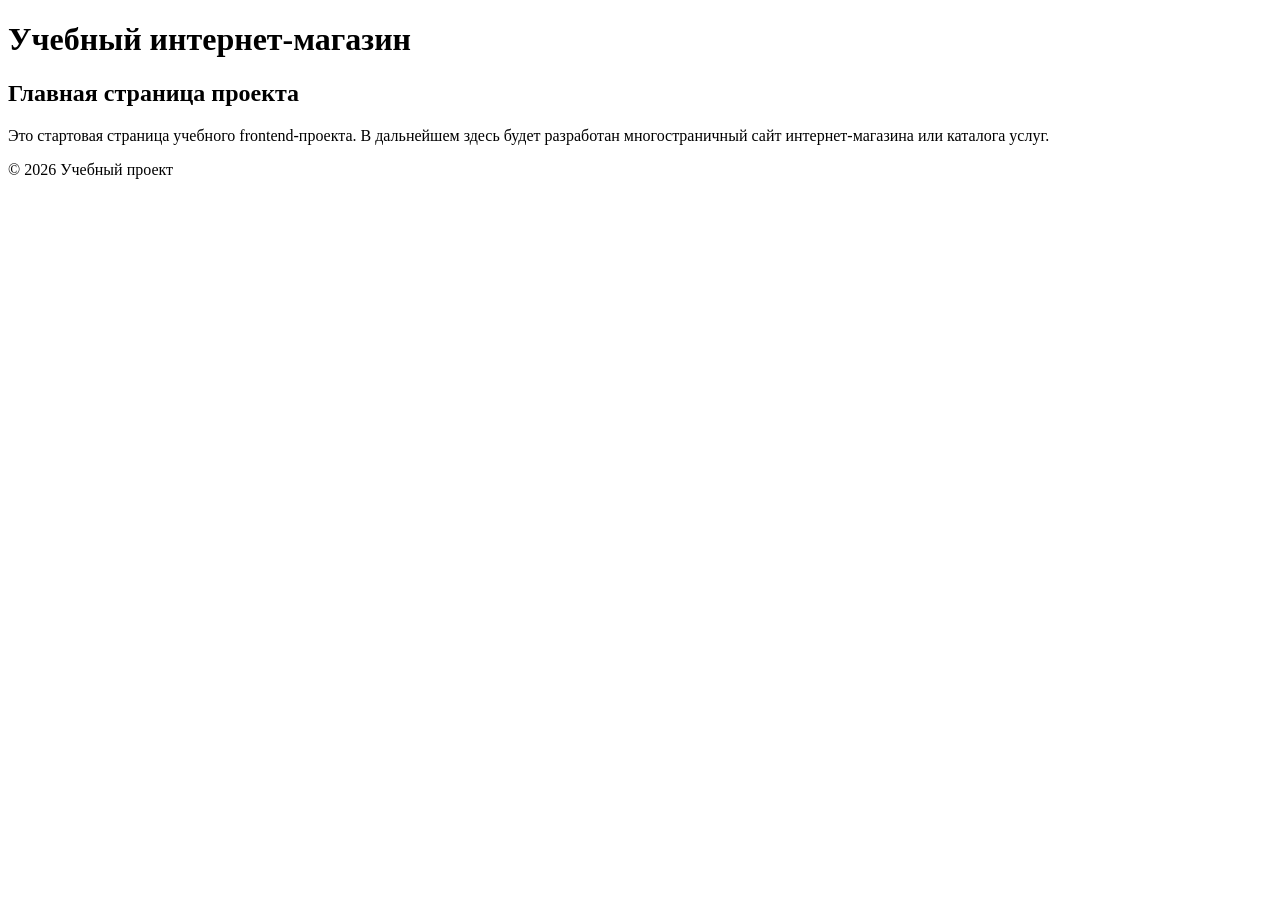
==== index.html @ 154f09f6 "feat: initialize frontend project structure" ====
<!DOCTYPE html>
<html lang="ru">
<head>
  <meta charset="UTF-8">
  <meta name="viewport" content="width=device-width, initial-scale=1.0">
  <title>Каталог товаров</title>
  <link rel="stylesheet" href="css/style.css">
</head>
<body>
  <header>
    <h1>Учебный интернет-магазин</h1>
  </header>

  <main>
    <section>
      <h2>Главная страница проекта</h2>
      <p>
        Это стартовая страница учебного frontend-проекта.
        В дальнейшем здесь будет разработан многостраничный сайт
        интернет-магазина или каталога услуг.
      </p>
    </section>
  </main>

  <footer>
    <p>&copy; 2026 Учебный проект</p>
  </footer>
</body>
</html>
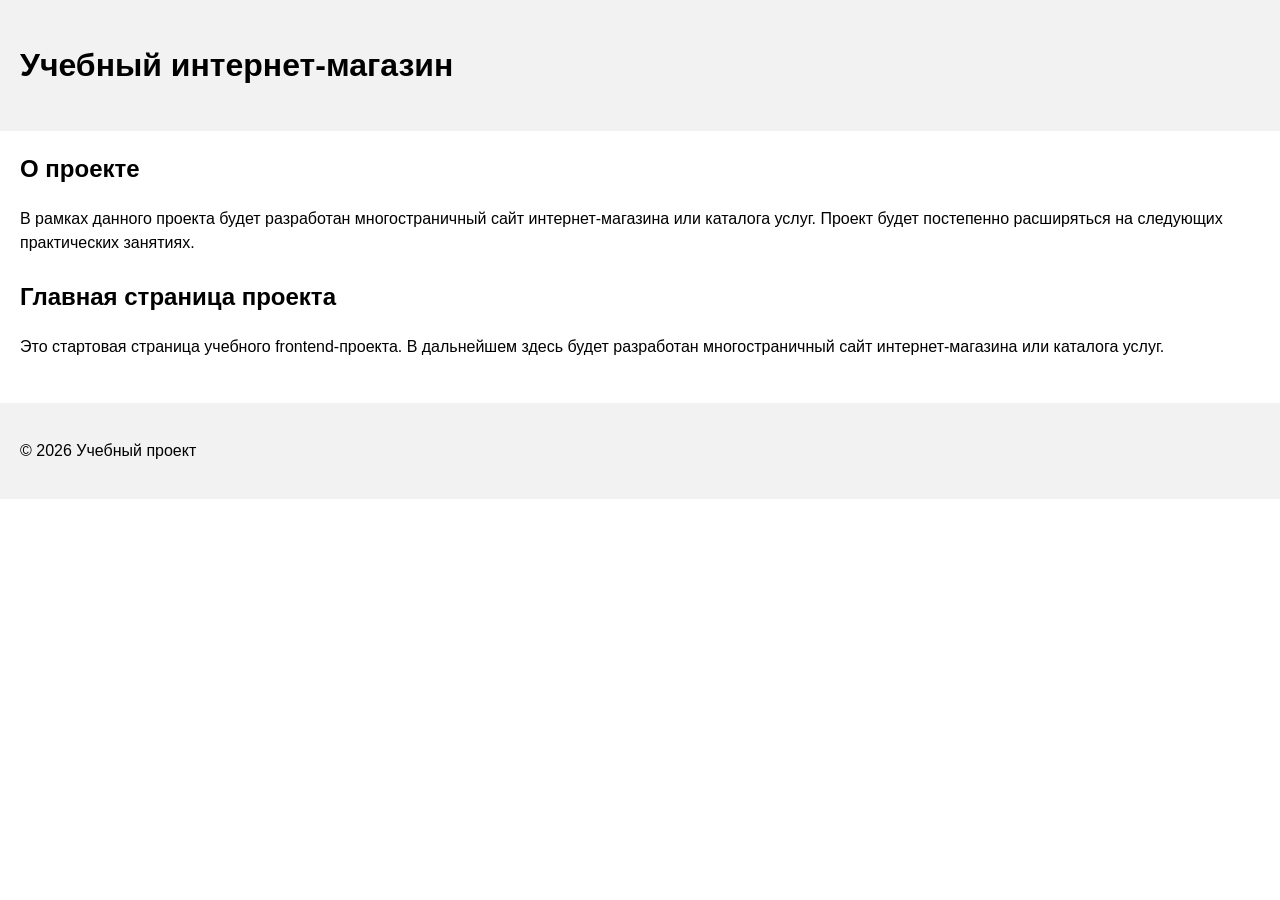
==== commit 729e885a: "feat: add project description section" ====
--- a/index.html
+++ b/index.html
@@ -13,6 +13,14 @@
 
   <main>
     <section>
+  <h2>О проекте</h2>
+  <p>
+    В рамках данного проекта будет разработан многостраничный сайт
+    интернет-магазина или каталога услуг. Проект будет постепенно
+    расширяться на следующих практических занятиях.
+  </p>
+</section>
+    <section>
       <h2>Главная страница проекта</h2>
       <p>
         Это стартовая страница учебного frontend-проекта.
--- a/css/style.css
+++ b/css/style.css
@@ -0,0 +1,26 @@
+body {
+  margin: 0;
+  font-family: Arial, sans-serif;
+  line-height: 1.5;
+}
+
+header,
+main,
+footer {
+  padding: 20px;
+}
+
+header {
+  background-color: #f2f2f2;
+}
+
+footer {
+  background-color: #f2f2f2;
+}
+section {
+  margin-bottom: 24px;
+}
+
+section h2 {
+  margin-top: 0;
+}
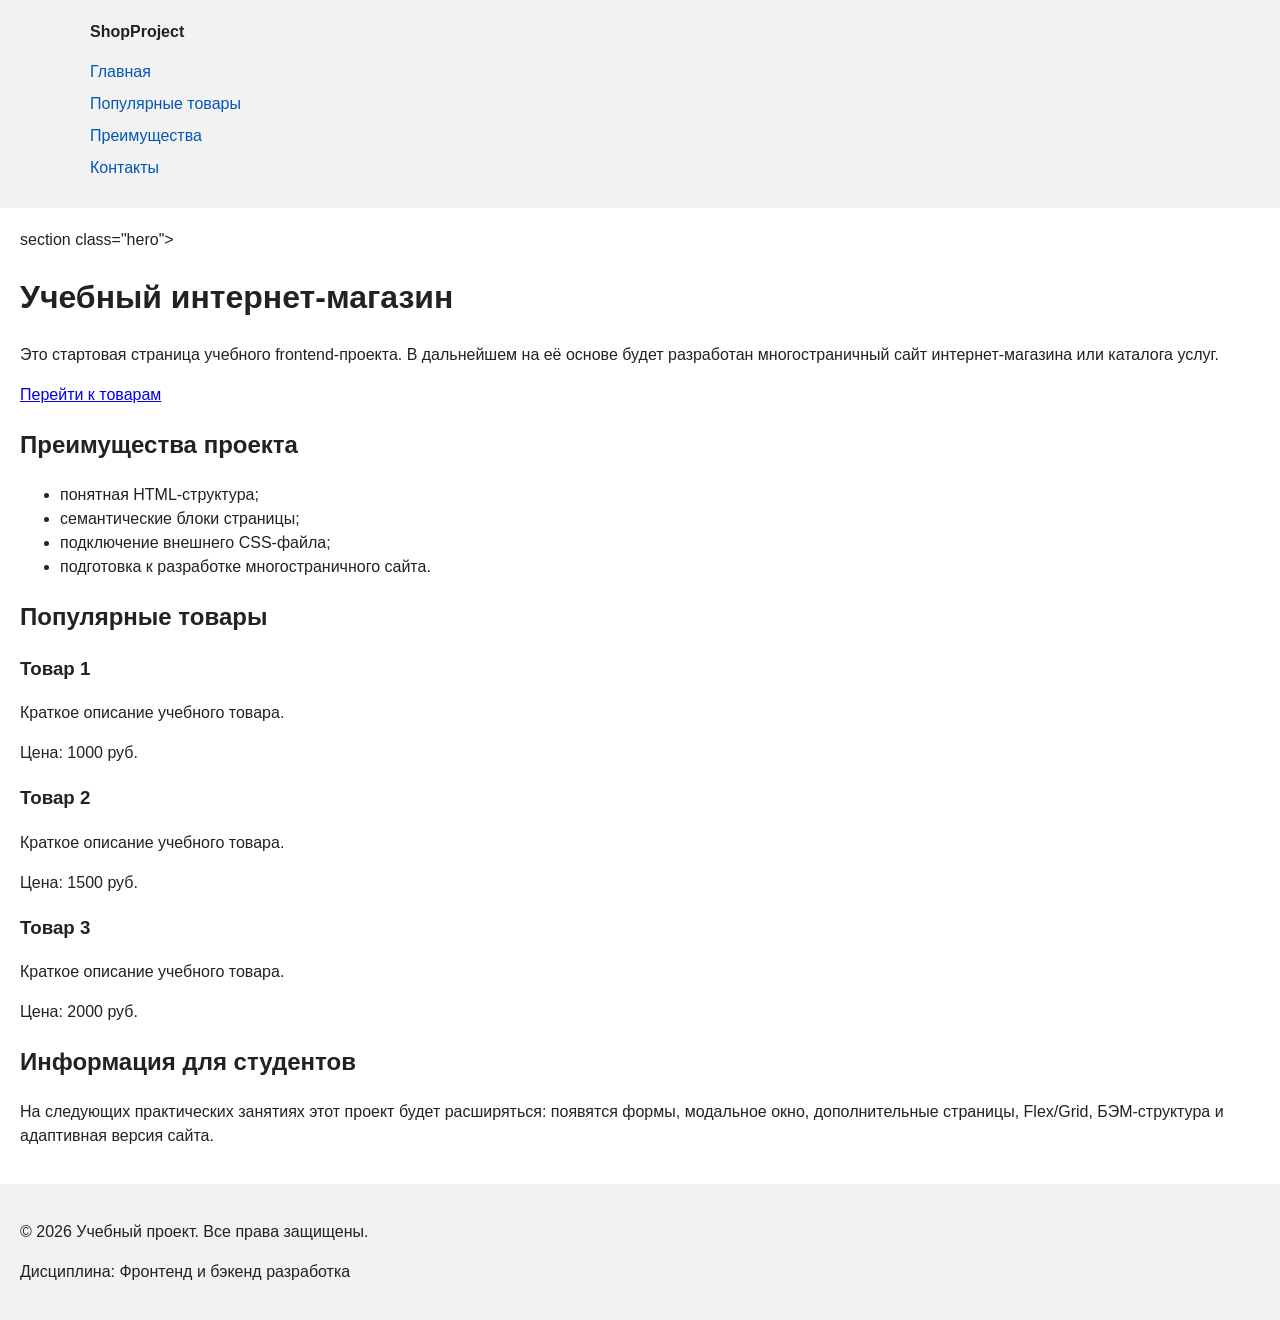
==== commit 0fba96d9: "feat: add semantic HTML structure and base CSS styles" ====
--- a/index.html
+++ b/index.html
@@ -3,35 +3,80 @@
 <head>
   <meta charset="UTF-8">
   <meta name="viewport" content="width=device-width, initial-scale=1.0">
-  <title>Каталог товаров</title>
+  <title>Учебный интернет-магазин</title>
   <link rel="stylesheet" href="css/style.css">
 </head>
 <body>
-  <header>
-    <h1>Учебный интернет-магазин</h1>
-  </header>
+    <header>
+  <div class="site-header">
+    <a class="site-logo" href="index.html">ShopProject</a>
 
-  <main>
-    <section>
-  <h2>О проекте</h2>
+    <nav class="site-nav" aria-label="Основная навигация">
+      <ul class="site-nav__list">
+        <li><a href="index.html">Главная</a></li>
+        <li><a href="#popular">Популярные товары</a></li>
+        <li><a href="#advantages">Преимущества</a></li>
+        <li><a href="#contacts">Контакты</a></li>
+      </ul>
+    </nav>
+  </div>
+</header>
+<main>
+  <!-- Основное содержимое страницы -->
+   section class="hero">
+  <h1>Учебный интернет-магазин</h1>
   <p>
-    В рамках данного проекта будет разработан многостраничный сайт
-    интернет-магазина или каталога услуг. Проект будет постепенно
-    расширяться на следующих практических занятиях.
+    Это стартовая страница учебного frontend-проекта.
+    В дальнейшем на её основе будет разработан многостраничный сайт
+    интернет-магазина или каталога услуг.
   </p>
+  <a class="button" href="#popular">Перейти к товарам</a>
 </section>
-    <section>
-      <h2>Главная страница проекта</h2>
-      <p>
-        Это стартовая страница учебного frontend-проекта.
-        В дальнейшем здесь будет разработан многостраничный сайт
-        интернет-магазина или каталога услуг.
-      </p>
-    </section>
-  </main>
+<section class="section" id="advantages">
+  <h2>Преимущества проекта</h2>
 
-  <footer>
-    <p>&copy; 2026 Учебный проект</p>
-  </footer>
+  <ul class="advantages-list">
+    <li>понятная HTML-структура;</li>
+    <li>семантические блоки страницы;</li>
+    <li>подключение внешнего CSS-файла;</li>
+    <li>подготовка к разработке многостраничного сайта.</li>
+  </ul>
+</section>
+<section class="section" id="popular">
+  <h2>Популярные товары</h2>
+
+  <article class="product-card">
+    <h3>Товар 1</h3>
+    <p>Краткое описание учебного товара.</p>
+    <p>Цена: 1000 руб.</p>
+  </article>
+
+  <article class="product-card">
+    <h3>Товар 2</h3>
+    <p>Краткое описание учебного товара.</p>
+    <p>Цена: 1500 руб.</p>
+  </article>
+
+  <article class="product-card">
+    <h3>Товар 3</h3>
+    <p>Краткое описание учебного товара.</p>
+    <p>Цена: 2000 руб.</p>
+  </article>
+</section>
+<aside class="aside-info">
+  <h2>Информация для студентов</h2>
+  <p>
+    На следующих практических занятиях этот проект будет расширяться:
+    появятся формы, модальное окно, дополнительные страницы, Flex/Grid,
+    БЭМ-структура и адаптивная версия сайта.
+  </p>
+</aside>
+
+</main>
+<footer id="contacts">
+  <p>&copy; 2026 Учебный проект. Все права защищены.</p>
+  <p>Дисциплина: Фронтенд и бэкенд разработка</p>
+</footer>
+
 </body>
 </html>
--- a/css/style.css
+++ b/css/style.css
@@ -1,26 +1,166 @@
+/* 
+  Универсальное правило для всех элементов.
+  border-box делает расчёт размеров более понятным:
+  width включает content, padding и border.
+*/
+* {
+  box-sizing: border-box;
+}
+
+/*
+  Убираем стандартный внешний отступ браузера у body.
+  Без этого вокруг страницы может появиться белая рамка.
+*/
 body {
   margin: 0;
   font-family: Arial, sans-serif;
   line-height: 1.5;
+  color: #222222;
+  background-color: #ffffff;
 }
-
+/*
+  Задаём внутренние отступы для основных областей страницы.
+  Это делает содержимое визуально отделённым от краёв окна браузера.
+*/
 header,
 main,
 footer {
   padding: 20px;
 }
 
+/*
+  Оформляем шапку страницы.
+  Пока используется простой светло-серый фон.
+*/
 header {
   background-color: #f2f2f2;
 }
 
+/*
+  Оформляем подвал страницы тем же фоном,
+  чтобы визуально отделить его от основного содержимого.
+*/
 footer {
   background-color: #f2f2f2;
 }
-section {
-  margin-bottom: 24px;
+/*
+  Ограничиваем ширину содержимого шапки,
+  чтобы оно не растягивалось слишком сильно на широких экранах.
+*/
+.site-header {
+  max-width: 1100px;
+  margin: 0 auto;
 }
 
-section h2 {
+/*
+  Оформляем текстовый логотип.
+*/
+.site-logo {
+  font-weight: bold;
+  text-decoration: none;
+  color: #222222;
+}
+
+/*
+  Убираем стандартные отступы и маркеры списка навигации.
+*/
+.site-nav__list {
+  padding: 0;
+  margin: 16px 0 0;
+  list-style: none;
+}
+
+/*
+  Добавляем расстояние между пунктами меню.
+*/
+.site-nav__list li {
+  margin-bottom: 8px;
+}
+
+/*
+  Оформляем ссылки меню.
+*/
+.site-nav__list a {
+  color: #0057b8;
+  text-decoration: none;
+}
+
+/*
+  При наведении мыши подчёркиваем ссылку.
+  Подробно состояния интерфейса будут рассмотрены в практической работе 1.7.
+*/
+.site-nav__list a:hover {
+  text-decoration: underline;
+/*
+  Hero-блок — первый крупный блок страницы.
+  Он визуально отделяется от остальных разделов фоном и отступами.
+*/
+.hero {
+  max-width: 1100px;
+  margin: 0 auto 32px;
+  padding: 32px 20px;
+  background-color: #eef5ff;
+  border-radius: 12px;
+}
+
+/*
+  Общий класс для разделов страницы.
+*/
+.section {
+  max-width: 1100px;
+  margin: 0 auto 32px;
+}
+
+/*
+  Убираем лишний верхний отступ у заголовков разделов.
+*/
+.section h2 {
   margin-top: 0;
 }
+/*
+  Карточка товара — самостоятельный блок.
+  На следующих занятиях карточки будут доработаны и выстроены в сетку.
+*/
+.product-card {
+  margin-bottom: 16px;
+  padding: 16px;
+  border: 1px solid #dddddd;
+  border-radius: 8px;
+  background-color: #ffffff;
+}
+
+/*
+  Убираем лишний верхний отступ у заголовка карточки.
+*/
+.product-card h3 {
+  margin-top: 0;
+}
+/*
+  Пока это обычная ссылка, но визуально она оформляется как кнопка.
+*/
+.button {
+  display: inline-block;
+  padding: 10px 16px;
+  color: #ffffff;
+  background-color: #0057b8;
+  text-decoration: none;
+  border-radius: 6px;
+}
+
+/*
+  Простое состояние наведения для кнопки.
+*/
+.button:hover {
+  background-color: #003f86;
+}
+
+/*
+  Дополнительный информационный блок.
+*/
+.aside-info {
+  max-width: 1100px;
+  margin: 0 auto 32px;
+  padding: 16px;
+  border-left: 4px solid #0057b8;
+  background-color: #f7f7f7;
+}
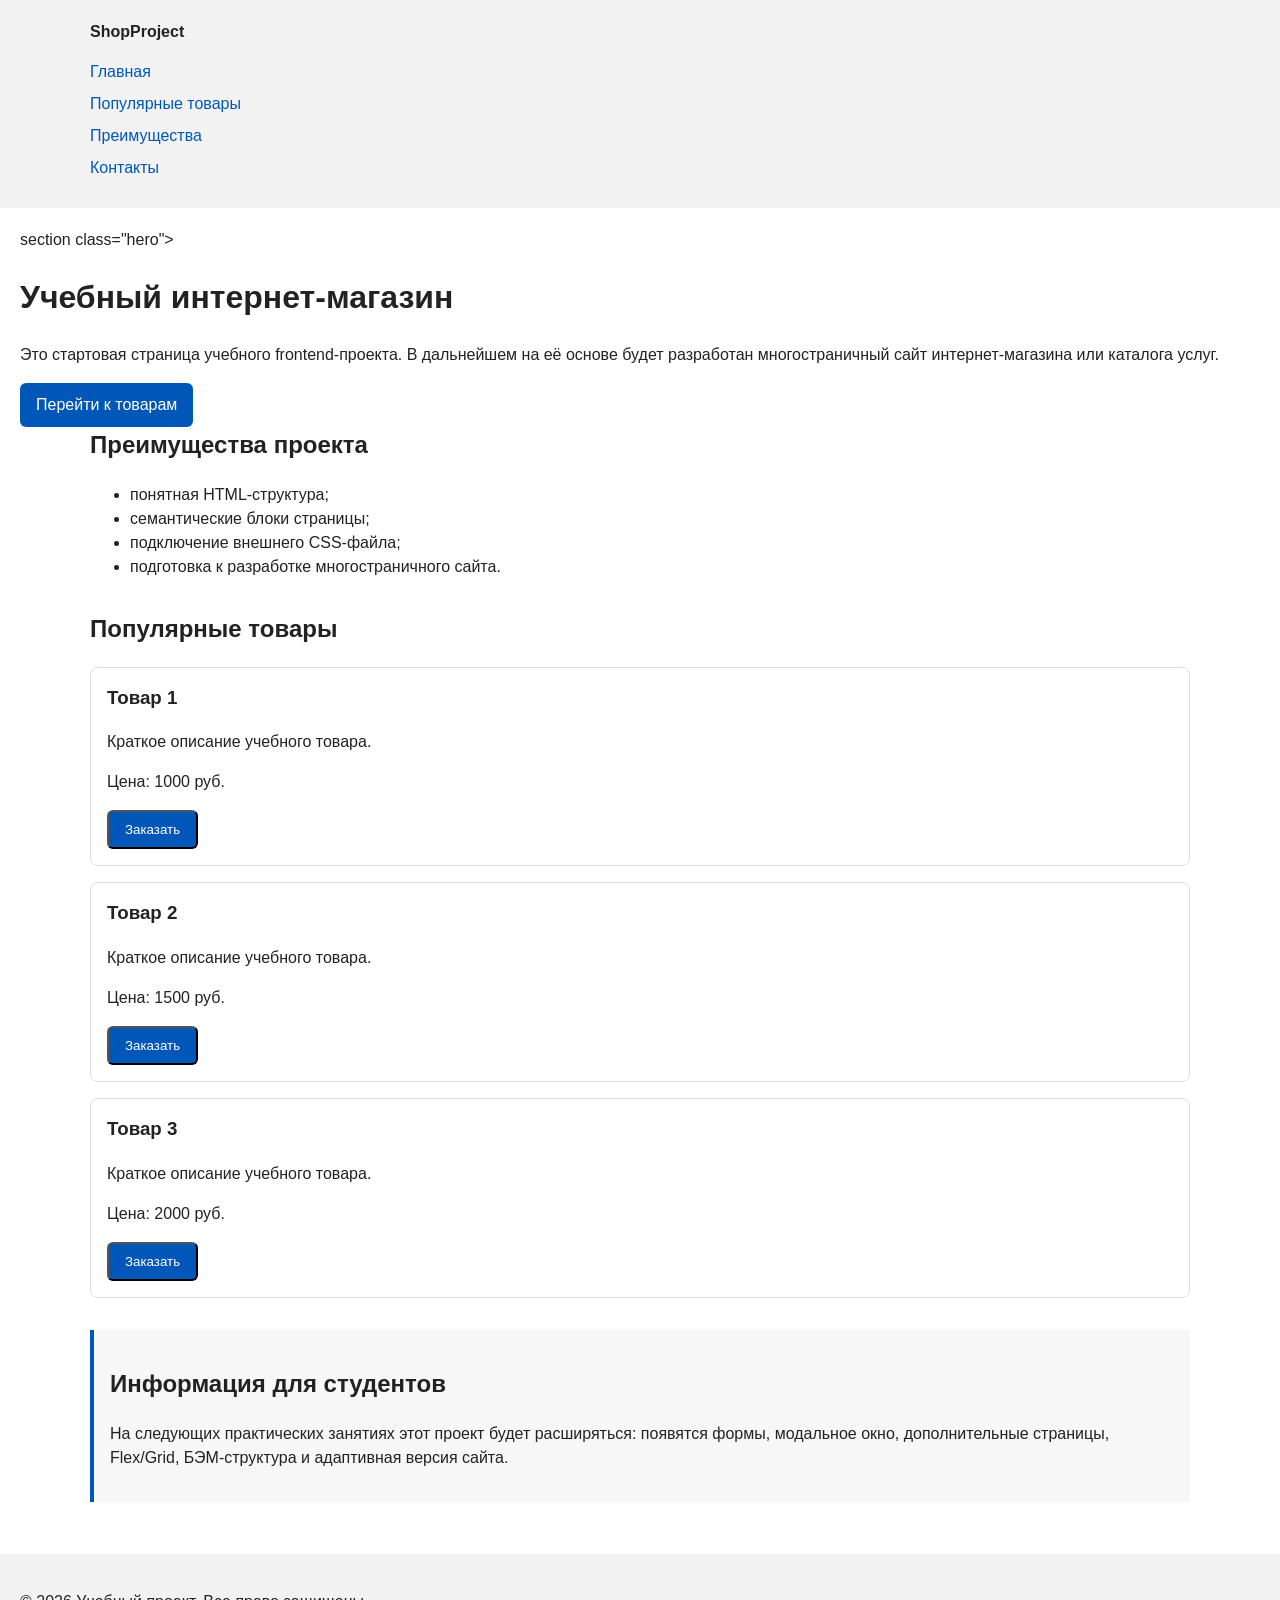
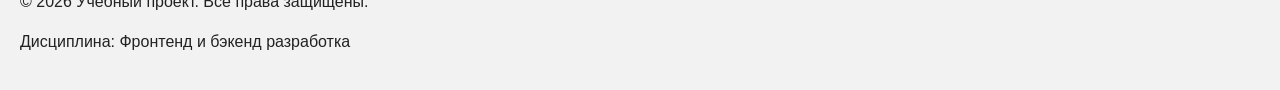
==== commit 2d564bb8: "feat: add order form modal and validation" ====
--- a/index.html
+++ b/index.html
@@ -5,6 +5,7 @@
   <meta name="viewport" content="width=device-width, initial-scale=1.0">
   <title>Учебный интернет-магазин</title>
   <link rel="stylesheet" href="css/style.css">
+  <script src="js/main.js" defer></script>
 </head>
 <body>
     <header>
@@ -49,18 +50,27 @@
     <h3>Товар 1</h3>
     <p>Краткое описание учебного товара.</p>
     <p>Цена: 1000 руб.</p>
+    <button class="button product-card__button" type="button" data-product="Товар 1">
+  Заказать
+</button>
   </article>
 
   <article class="product-card">
     <h3>Товар 2</h3>
     <p>Краткое описание учебного товара.</p>
     <p>Цена: 1500 руб.</p>
+    <button class="button product-card__button" type="button" data-product="Товар 1">
+  Заказать
+</button>
   </article>
 
   <article class="product-card">
     <h3>Товар 3</h3>
     <p>Краткое описание учебного товара.</p>
     <p>Цена: 2000 руб.</p>
+    <button class="button product-card__button" type="button" data-product="Товар 1">
+  Заказать
+</button>
   </article>
 </section>
 <aside class="aside-info">
@@ -77,6 +87,102 @@
   <p>&copy; 2026 Учебный проект. Все права защищены.</p>
   <p>Дисциплина: Фронтенд и бэкенд разработка</p>
 </footer>
+<dialog class="order-dialog" id="order-dialog" aria-labelledby="order-dialog-title">
+  <h2 id="order-dialog-title">Оформление заявки</h2>
+
+  <form class="order-form" id="order-form" action="#" method="post" novalidate>
+    <input id="selected-product" name="selected-product" type="hidden">
+
+    <div class="form-field">
+      <label for="order-name">Имя</label>
+      <input
+        id="order-name"
+        name="name"
+        type="text"
+        placeholder="Введите ваше имя"
+        minlength="2"
+        autocomplete="given-name"
+        required
+      >
+    </div>
+
+    <div class="form-field">
+      <label for="order-email">E-mail</label>
+      <input
+        id="order-email"
+        name="email"
+        type="email"
+        placeholder="example@mail.ru"
+        autocomplete="email"
+        required
+      >
+    </div>
+
+    <div class="form-field">
+      <label for="order-phone">Телефон</label>
+      <input
+        id="order-phone"
+        name="phone"
+        type="tel"
+        inputmode="tel"
+        placeholder="+7 (900) 000-00-00"
+        pattern="^\+7 \(\d{3}\) \d{3}-\d{2}-\d{2}$"
+        required
+      >
+      <small>Формат: +7 (900) 000-00-00</small>
+    </div>
+
+    <div class="form-field">
+      <label for="order-date">Дата связи</label>
+      <input
+        id="order-date"
+        name="date"
+        type="date"
+      >
+    </div>
+
+    <div class="form-field">
+      <label for="order-topic">Тема заявки</label>
+      <select id="order-topic" name="topic" required>
+        <option value="">Выберите тему</option>
+        <option value="product">Заказ товара</option>
+        <option value="consultation">Консультация</option>
+        <option value="delivery">Доставка</option>
+      </select>
+    </div>
+
+    <div class="form-field">
+      <label for="order-comment">Комментарий</label>
+      <textarea
+        id="order-comment"
+        name="comment"
+        rows="4"
+        placeholder="Укажите дополнительную информацию"
+      ></textarea>
+    </div>
+
+    <div class="form-field form-field--checkbox">
+      <label>
+        <input
+          id="order-agreement"
+          name="agreement"
+          type="checkbox"
+          required
+        >
+        Я согласен на обработку данных
+      </label>
+    </div>
+
+    <div class="form-actions">
+      <button type="button" id="close-order-dialog">Закрыть</button>
+      <button type="submit">Отправить заявку</button>
+    </div>
+  </form>
+</dialog>
+
+<p class="success-message" id="success-message" hidden>
+  Форма успешно отправлена!
+</p>
 
 </body>
 </html>
--- a/css/style.css
+++ b/css/style.css
@@ -91,6 +91,7 @@
 */
 .site-nav__list a:hover {
   text-decoration: underline;
+  }
 /*
   Hero-блок — первый крупный блок страницы.
   Он визуально отделяется от остальных разделов фоном и отступами.
@@ -164,3 +165,104 @@
   border-left: 4px solid #0057b8;
   background-color: #f7f7f7;
 }
+/*
+  Модальное окно.
+  Элемент dialog сам умеет открываться поверх страницы.
+*/
+.order-dialog {
+  width: min(100% - 32px, 560px);
+  padding: 24px;
+  border: none;
+  border-radius: 12px;
+}
+
+/*
+  Затемнение фона за модальным окном.
+*/
+.order-dialog::backdrop {
+  background-color: rgba(0, 0, 0, 0.5);
+}
+
+/*
+  Поле формы.
+  Каждый блок получает нижний отступ.
+*/
+.form-field {
+  margin-bottom: 16px;
+}
+
+/*
+  Подпись поля.
+*/
+.form-field label {
+  display: block;
+  margin-bottom: 6px;
+}
+
+/*
+  Основные поля формы.
+*/
+.form-field input,
+.form-field select,
+.form-field textarea {
+  width: 100%;
+  padding: 10px 12px;
+  border: 1px solid #cccccc;
+  border-radius: 6px;
+  font: inherit;
+}
+
+/*
+  Checkbox не должен занимать всю ширину.
+*/
+.form-field input[type="checkbox"] {
+  width: auto;
+}
+
+/*
+  Подсказка под полем телефона.
+*/
+.form-field small {
+  display: block;
+  margin-top: 4px;
+  color: #666666;
+}
+
+/*
+  Видимый фокус для клавиатурной навигации.
+*/
+.form-field input:focus-visible,
+.form-field select:focus-visible,
+.form-field textarea:focus-visible,
+.form-actions button:focus-visible {
+  outline: 2px solid #0057b8;
+  outline-offset: 2px;
+}
+
+/*
+  Подсветка ошибочных полей.
+  Атрибут aria-invalid будет добавляться через JavaScript.
+*/
+[aria-invalid="true"] {
+  border-color: #b00020;
+}
+
+/*
+  Кнопки формы.
+*/
+.form-actions {
+  display: flex;
+  gap: 12px;
+  margin-top: 20px;
+}
+
+/*
+  Сообщение об успешной отправке.
+*/
+.success-message {
+  max-width: 1100px;
+  margin: 24px auto;
+  padding: 16px;
+  border-left: 4px solid #168a2f;
+  background-color: #eefaf0;
+}
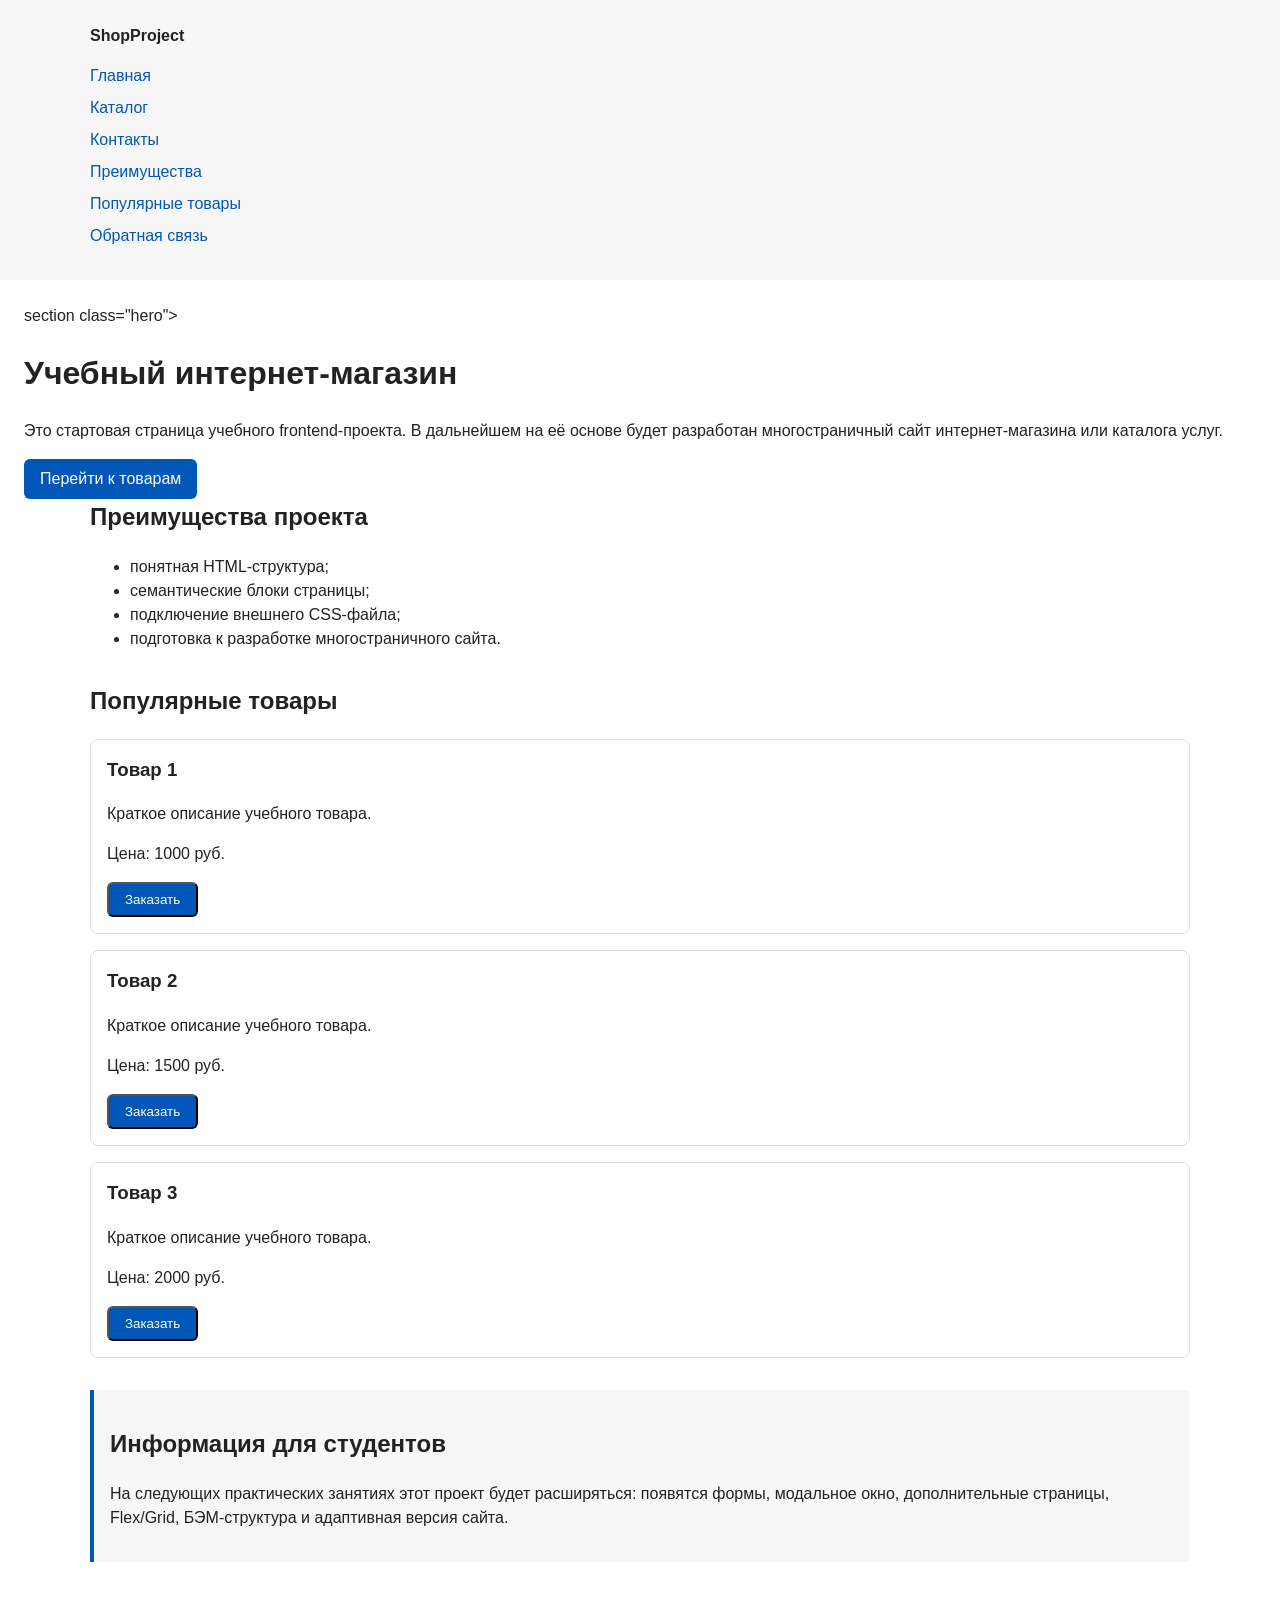
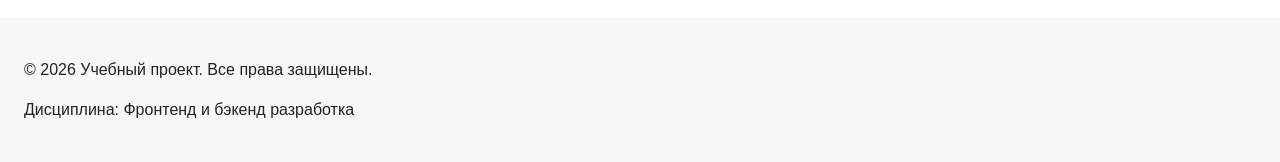
==== commit 2c8a23e0: "feat: add multi-page structure navigation and anchors" ====
--- a/index.html
+++ b/index.html
@@ -13,13 +13,15 @@
     <a class="site-logo" href="index.html">ShopProject</a>
 
     <nav class="site-nav" aria-label="Основная навигация">
-      <ul class="site-nav__list">
-        <li><a href="index.html">Главная</a></li>
-        <li><a href="#popular">Популярные товары</a></li>
-        <li><a href="#advantages">Преимущества</a></li>
-        <li><a href="#contacts">Контакты</a></li>
-      </ul>
-    </nav>
+  <ul class="site-nav__list">
+    <li><a href="index.html">Главная</a></li>
+    <li><a href="catalog.html">Каталог</a></li>
+    <li><a href="contacts.html">Контакты</a></li>
+    <li><a href="index.html#advantages">Преимущества</a></li>
+    <li><a href="index.html#popular">Популярные товары</a></li>
+    <li><a href="index.html#contacts">Обратная связь</a></li>
+  </ul>
+</nav>
   </div>
 </header>
 <main>
--- a/css/style.css
+++ b/css/style.css
@@ -1,3 +1,38 @@
+/* ===============================
+   1. Переменные проекта
+   =============================== */
+
+:root {
+  /* Основные цвета проекта */
+  --color-bg: #ffffff;
+  --color-text: #222222;
+  --color-muted: #666666;
+  --color-primary: #0057b8;
+  --color-primary-dark: #003f86;
+  --color-border: #dddddd;
+  --color-surface: #f7f7f7;
+  --color-surface-accent: #eef5ff;
+  --color-danger: #b00020;
+  --color-success: #168a2f;
+  --color-success-bg: #eefaf0;
+  --color-white: #ffffff;
+
+  /* Отступы */
+  --space-xs: 4px;
+  --space-sm: 8px;
+  --space-md: 16px;
+  --space-lg: 24px;
+  --space-xl: 32px;
+
+  /* Скругления */
+  --radius-sm: 6px;
+  --radius-md: 8px;
+  --radius-lg: 12px;
+
+  /* Размеры */
+  --container-width: 1100px;
+}
+
 /* 
   Универсальное правило для всех элементов.
   border-box делает расчёт размеров более понятным:
@@ -11,6 +46,14 @@
   Убираем стандартный внешний отступ браузера у body.
   Без этого вокруг страницы может появиться белая рамка.
 */
+/* ===============================
+   2. Базовые стили
+   =============================== */
+
+* {
+  box-sizing: border-box;
+}
+
 body {
   margin: 0;
   font-family: Arial, sans-serif;
@@ -25,7 +68,7 @@
 header,
 main,
 footer {
-  padding: 20px;
+  padding: var(--space-lg);
 }
 
 /*
@@ -33,7 +76,7 @@
   Пока используется простой светло-серый фон.
 */
 header {
-  background-color: #f2f2f2;
+  background-color: var(--color-surface);
 }
 
 /*
@@ -41,7 +84,7 @@
   чтобы визуально отделить его от основного содержимого.
 */
 footer {
-  background-color: #f2f2f2;
+  background-color: var(--color-surface);
 }
 /*
   Ограничиваем ширину содержимого шапки,
@@ -96,21 +139,27 @@
   Hero-блок — первый крупный блок страницы.
   Он визуально отделяется от остальных разделов фоном и отступами.
 */
+/* ===============================
+   4. Компоненты страницы
+   =============================== */
+
 .hero {
-  max-width: 1100px;
-  margin: 0 auto 32px;
-  padding: 32px 20px;
-  background-color: #eef5ff;
-  border-radius: 12px;
-}
+  max-width: var(--container-width);
+  margin: 0 auto var(--space-xl);
+  padding: var(--space-xl) var(--space-lg);
+  background-color: var(--color-surface-accent);
+  border-radius: var(--radius-lg);
+}
+
 
 /*
   Общий класс для разделов страницы.
 */
 .section {
-  max-width: 1100px;
-  margin: 0 auto 32px;
-}
+  max-width: var(--container-width);
+  margin: 0 auto var(--space-xl);
+}
+
 
 /*
   Убираем лишний верхний отступ у заголовков разделов.
@@ -118,17 +167,23 @@
 .section h2 {
   margin-top: 0;
 }
+
 /*
   Карточка товара — самостоятельный блок.
   На следующих занятиях карточки будут доработаны и выстроены в сетку.
 */
 .product-card {
-  margin-bottom: 16px;
-  padding: 16px;
-  border: 1px solid #dddddd;
-  border-radius: 8px;
-  background-color: #ffffff;
-}
+  margin-bottom: var(--space-md);
+  padding: var(--space-md);
+  border: 1px solid var(--color-border);
+  border-radius: var(--radius-md);
+  background-color: var(--color-bg);
+}
+
+.product-card:hover {
+  border-color: var(--color-primary);
+}
+
 
 /*
   Убираем лишний верхний отступ у заголовка карточки.
@@ -141,39 +196,48 @@
 */
 .button {
   display: inline-block;
-  padding: 10px 16px;
-  color: #ffffff;
-  background-color: #0057b8;
+  padding: var(--space-sm) var(--space-md);
+  color: var(--color-white);
+  background-color: var(--color-primary);
   text-decoration: none;
-  border-radius: 6px;
+  border-radius: var(--radius-sm);
 }
 
 /*
   Простое состояние наведения для кнопки.
 */
 .button:hover {
-  background-color: #003f86;
-}
-
+  background-color: var(--color-primary-dark);
+}
+.button:focus-visible {
+  outline: 2px solid var(--color-primary);
+  outline-offset: 3px;
+}
+
+.button:disabled {
+  opacity: 0.6;
+  cursor: not-allowed;
+}
 /*
   Дополнительный информационный блок.
 */
 .aside-info {
-  max-width: 1100px;
-  margin: 0 auto 32px;
-  padding: 16px;
-  border-left: 4px solid #0057b8;
-  background-color: #f7f7f7;
-}
+  max-width: var(--container-width);
+  margin: 0 auto var(--space-xl);
+  padding: var(--space-md);
+  border-left: 4px solid var(--color-primary);
+  background-color: var(--color-surface);
+}
+
 /*
   Модальное окно.
   Элемент dialog сам умеет открываться поверх страницы.
 */
 .order-dialog {
   width: min(100% - 32px, 560px);
-  padding: 24px;
+  padding: var(--space-lg);
   border: none;
-  border-radius: 12px;
+  border-radius: var(--radius-lg);
 }
 
 /*
@@ -188,7 +252,7 @@
   Каждый блок получает нижний отступ.
 */
 .form-field {
-  margin-bottom: 16px;
+  margin-bottom: var(--space-md);
 }
 
 /*
@@ -196,7 +260,7 @@
 */
 .form-field label {
   display: block;
-  margin-bottom: 6px;
+  margin-bottom: var(--space-xs);
 }
 
 /*
@@ -207,8 +271,8 @@
 .form-field textarea {
   width: 100%;
   padding: 10px 12px;
-  border: 1px solid #cccccc;
-  border-radius: 6px;
+  border: 1px solid var(--color-border);
+  border-radius: var(--radius-sm);
   font: inherit;
 }
 
@@ -224,19 +288,25 @@
 */
 .form-field small {
   display: block;
-  margin-top: 4px;
-  color: #666666;
+  margin-top: var(--space-xs);
+  color: var(--color-muted);
 }
 
 /*
   Видимый фокус для клавиатурной навигации.
 */
+.form-field input:hover,
+.form-field select:hover,
+.form-field textarea:hover {
+  border-color: var(--color-primary);
+}
+
 .form-field input:focus-visible,
 .form-field select:focus-visible,
 .form-field textarea:focus-visible,
 .form-actions button:focus-visible {
-  outline: 2px solid #0057b8;
-  outline-offset: 2px;
+  outline: 2px solid var(--color-primary);
+  outline-offset: 3px;
 }
 
 /*
@@ -244,7 +314,7 @@
   Атрибут aria-invalid будет добавляться через JavaScript.
 */
 [aria-invalid="true"] {
-  border-color: #b00020;
+  border-color: var(--color-danger);
 }
 
 /*
@@ -260,9 +330,48 @@
   Сообщение об успешной отправке.
 */
 .success-message {
-  max-width: 1100px;
-  margin: 24px auto;
-  padding: 16px;
-  border-left: 4px solid #168a2f;
-  background-color: #eefaf0;
-}+  max-width: var(--container-width);
+  margin: var(--space-lg) auto;
+  padding: var(--space-md);
+  border-left: 4px solid var(--color-success);
+  background-color: var(--color-success-bg);
+}
+
+/* ===============================
+   3. Общие элементы интерфейса
+   =============================== */
+
+a {
+  color: var(--color-primary);
+}
+
+a:hover {
+  color: var(--color-primary-dark);
+}
+
+a:focus-visible {
+  outline: 2px solid var(--color-primary);
+  outline-offset: 3px;
+}
+.breadcrumbs {
+  max-width: var(--container-width);
+  margin: 0 auto var(--space-md);
+  font-size: 14px;
+  color: var(--color-muted);
+}
+
+.breadcrumbs a {
+  color: var(--color-primary);
+}
+
+.breadcrumbs span::before {
+  content: " / ";
+  color: var(--color-muted);
+}
+html {
+  scroll-behavior: smooth;
+}
+:target {
+  outline: 2px dashed var(--color-primary);
+  outline-offset: 4px;
+}
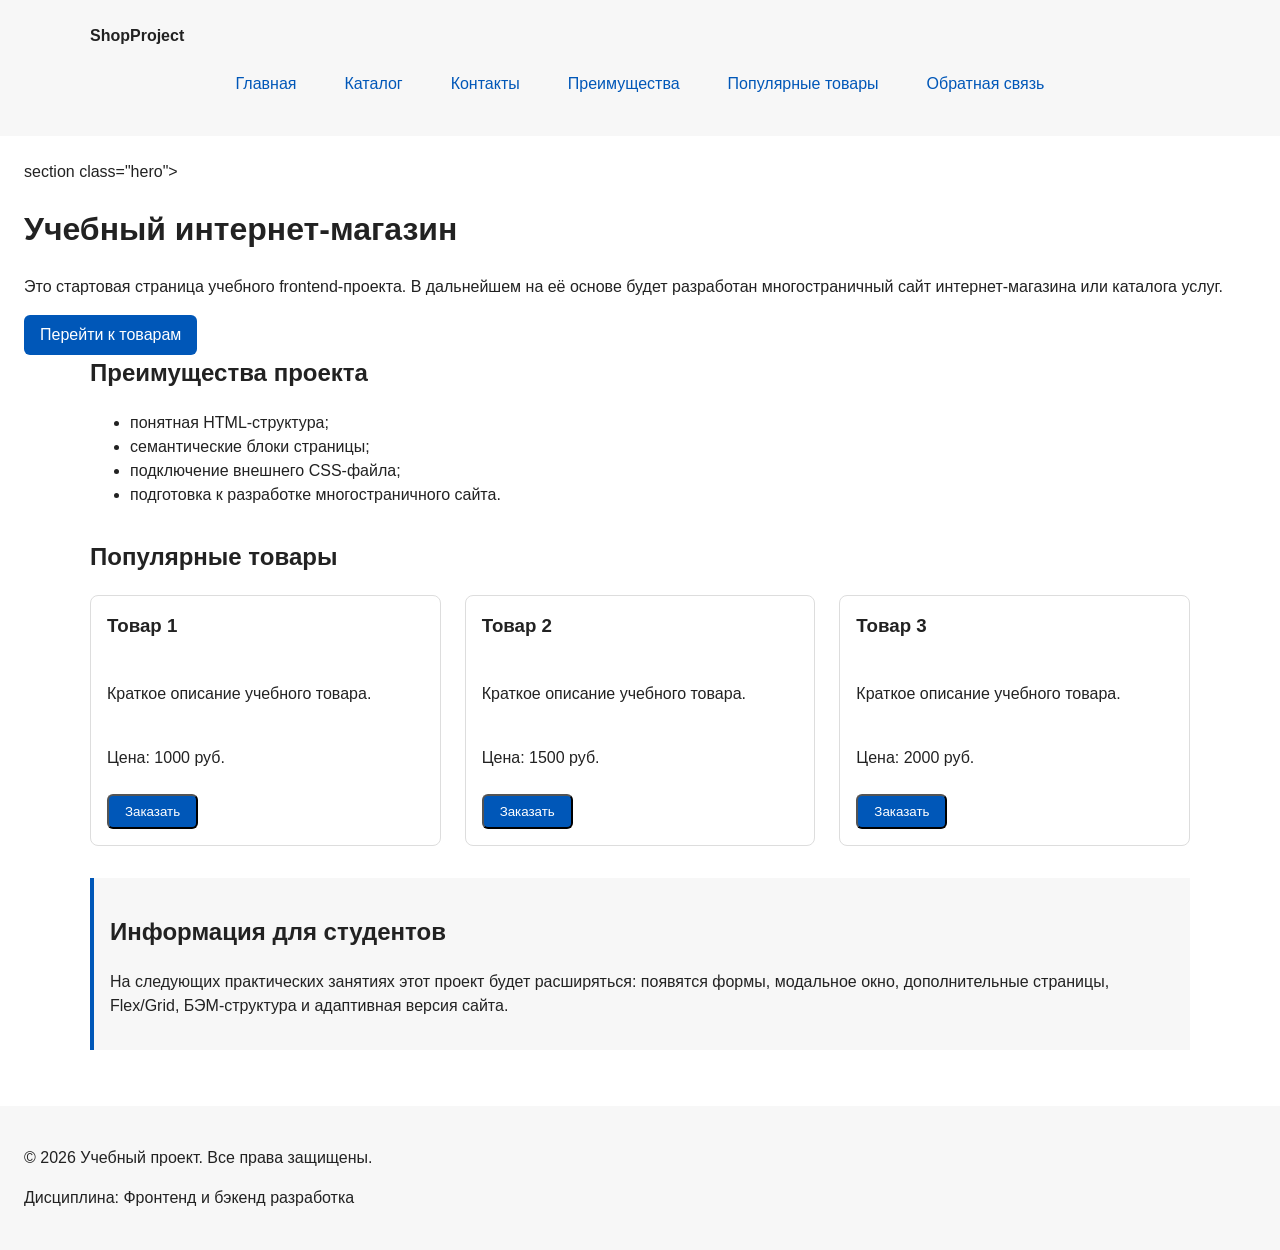
==== commit 25472efb: "Merge pull request #6 from danilabr2008-wq/feature/flex-grid-navigation Add flex navigation and grid" ====
--- a/index.html
+++ b/index.html
@@ -48,32 +48,34 @@
 <section class="section" id="popular">
   <h2>Популярные товары</h2>
 
-  <article class="product-card">
-    <h3>Товар 1</h3>
-    <p>Краткое описание учебного товара.</p>
-    <p>Цена: 1000 руб.</p>
-    <button class="button product-card__button" type="button" data-product="Товар 1">
-  Заказать
-</button>
-  </article>
+  <div class="products-grid">
+    <article class="product-card">
+      <h3>Товар 1</h3>
+      <p>Краткое описание учебного товара.</p>
+      <p>Цена: 1000 руб.</p>
+      <button class="button product-card__button" type="button" data-product="Товар 1">
+        Заказать
+      </button>
+    </article>
 
-  <article class="product-card">
-    <h3>Товар 2</h3>
-    <p>Краткое описание учебного товара.</p>
-    <p>Цена: 1500 руб.</p>
-    <button class="button product-card__button" type="button" data-product="Товар 1">
-  Заказать
-</button>
-  </article>
+    <article class="product-card">
+      <h3>Товар 2</h3>
+      <p>Краткое описание учебного товара.</p>
+      <p>Цена: 1500 руб.</p>
+      <button class="button product-card__button" type="button" data-product="Товар 2">
+        Заказать
+      </button>
+    </article>
 
-  <article class="product-card">
-    <h3>Товар 3</h3>
-    <p>Краткое описание учебного товара.</p>
+    <article class="product-card">
+      <h3>Товар 3</h3>
+      <p>Краткое описание учебного товара.</p>
     <p>Цена: 2000 руб.</p>
-    <button class="button product-card__button" type="button" data-product="Товар 1">
-  Заказать
-</button>
-  </article>
+      <button class="button product-card__button" type="button" data-product="Товар 3">
+        Заказать
+      </button>
+    </article>
+  </div>
 </section>
 <aside class="aside-info">
   <h2>Информация для студентов</h2>
--- a/css/style.css
+++ b/css/style.css
@@ -108,10 +108,16 @@
   Убираем стандартные отступы и маркеры списка навигации.
 */
 .site-nav__list {
+  display: flex;
+  flex-wrap: wrap;
+  justify-content: center;
+  align-items: center;
+  gap: var(--space-md);
   padding: 0;
-  margin: 16px 0 0;
+  margin: var(--space-md) 0 0;
   list-style: none;
 }
+
 
 /*
   Добавляем расстояние между пунктами меню.
@@ -124,9 +130,18 @@
   Оформляем ссылки меню.
 */
 .site-nav__list a {
-  color: #0057b8;
+  display: inline-block;
+  padding: var(--space-sm) var(--space-md);
+  color: var(--color-primary);
   text-decoration: none;
-}
+  border-radius: var(--radius-sm);
+}
+
+.site-nav__list a:hover {
+  color: var(--color-white);
+  background-color: var(--color-primary);
+}
+
 
 /*
   При наведении мыши подчёркиваем ссылку.
@@ -173,16 +188,21 @@
   На следующих занятиях карточки будут доработаны и выстроены в сетку.
 */
 .product-card {
-  margin-bottom: var(--space-md);
+  display: flex;
+  flex-direction: column;
+  gap: var(--space-sm);
+  margin-bottom: 0;
   padding: var(--space-md);
   border: 1px solid var(--color-border);
   border-radius: var(--radius-md);
   background-color: var(--color-bg);
 }
 
-.product-card:hover {
-  border-color: var(--color-primary);
-}
+.product-card .button {
+  margin-top: auto;
+  align-self: flex-start;
+}
+
 
 
 /*
@@ -375,3 +395,57 @@
   outline: 2px dashed var(--color-primary);
   outline-offset: 4px;
 }
+.products-grid {
+  display: grid;
+  grid-template-columns: repeat(3, 1fr);
+  gap: var(--space-lg);
+}
+.catalog-layout {
+  max-width: var(--container-width);
+  margin: 0 auto var(--space-xl);
+  display: grid;
+  grid-template-columns: 260px 1fr;
+  grid-template-areas: "filters products";
+  gap: var(--space-lg);
+}
+
+.catalog-filters {
+  grid-area: filters;
+  padding: var(--space-md);
+  border: 1px solid var(--color-border);
+  border-radius: var(--radius-md);
+  background-color: var(--color-surface);
+}
+
+.catalog-products {
+  grid-area: products;
+}
+.filters-form {
+  display: grid;
+  gap: var(--space-md);
+}
+
+.filters-form fieldset {
+  margin: 0;
+  padding: var(--space-md);
+  border: 1px solid var(--color-border);
+  border-radius: var(--radius-sm);
+}
+
+.filters-form legend {
+  font-weight: 700;
+}
+
+.filters-form label {
+  display: block;
+  margin-bottom: var(--space-sm);
+}
+
+.filters-form input[type="number"] {
+  width: 100%;
+  padding: 8px 10px;
+  border: 1px solid var(--color-border);
+  border-radius: var(--radius-sm);
+  font: inherit;
+}
+
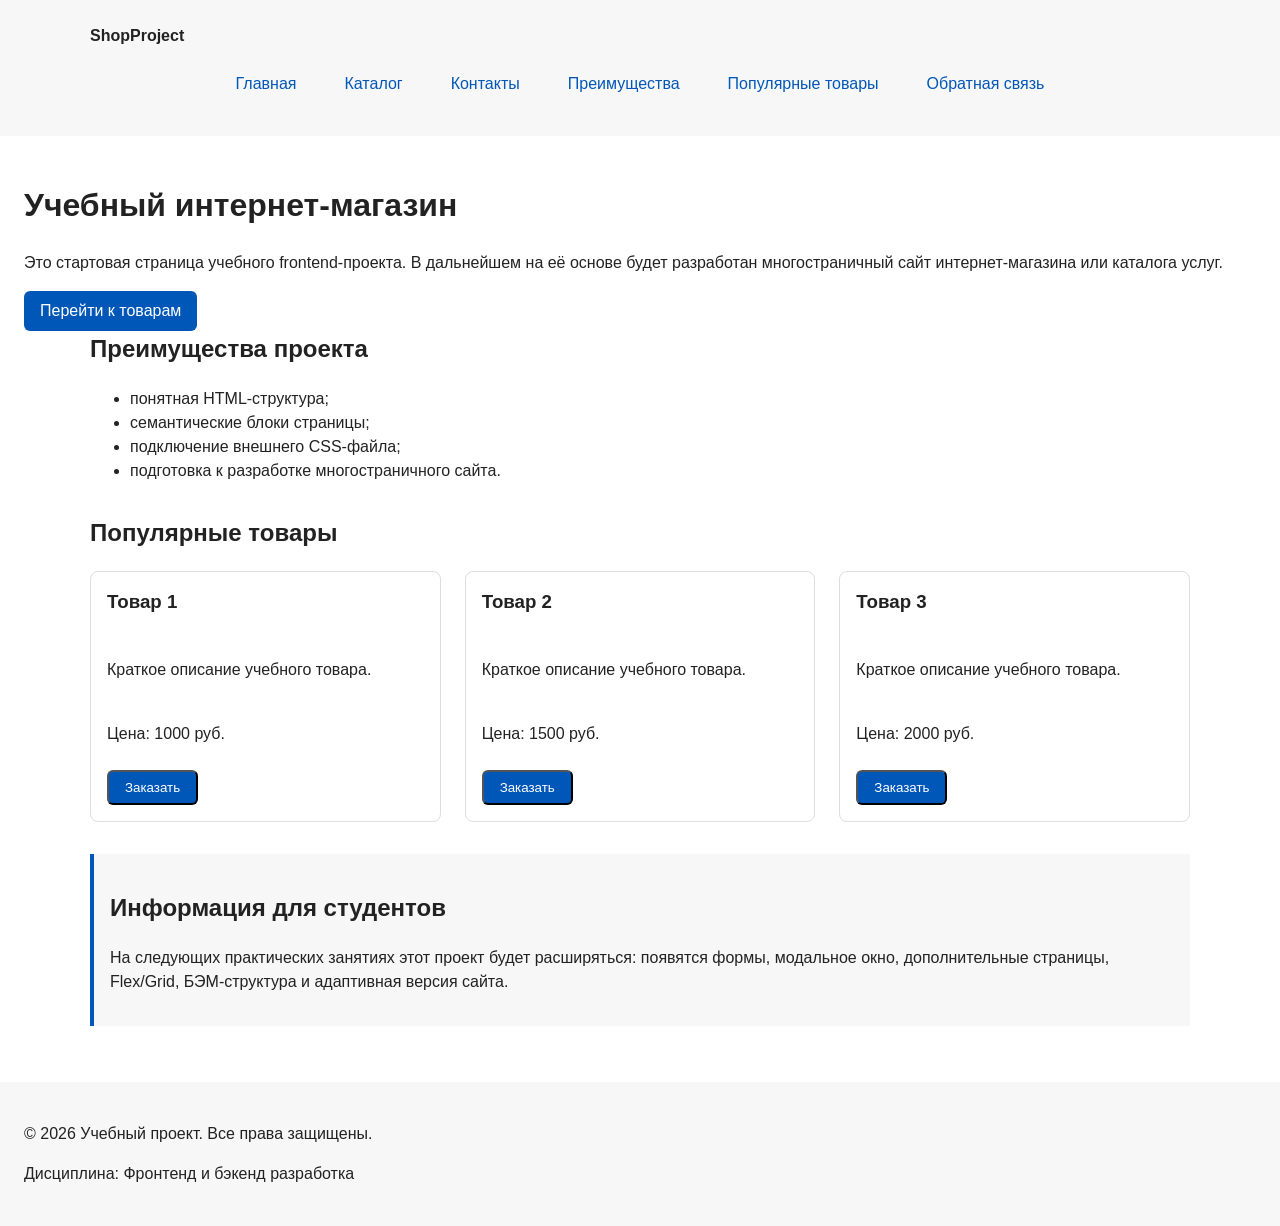
==== commit fd53b22c: "Merge pull request #7 from danilabr2008-wq/refactor/bem-css-classes refactor: apply BEM naming to CS" ====
--- a/index.html
+++ b/index.html
@@ -26,7 +26,6 @@
 </header>
 <main>
   <!-- Основное содержимое страницы -->
-   section class="hero">
   <h1>Учебный интернет-магазин</h1>
   <p>
     Это стартовая страница учебного frontend-проекта.
@@ -70,13 +69,14 @@
     <article class="product-card">
       <h3>Товар 3</h3>
       <p>Краткое описание учебного товара.</p>
-    <p>Цена: 2000 руб.</p>
+      <p>Цена: 2000 руб.</p>
       <button class="button product-card__button" type="button" data-product="Товар 3">
         Заказать
       </button>
     </article>
   </div>
 </section>
+
 <aside class="aside-info">
   <h2>Информация для студентов</h2>
   <p>
--- a/css/style.css
+++ b/css/style.css
@@ -119,6 +119,7 @@
 }
 
 
+
 /*
   Добавляем расстояние между пунктами меню.
 */
@@ -143,6 +144,7 @@
 }
 
 
+
 /*
   При наведении мыши подчёркиваем ссылку.
   Подробно состояния интерфейса будут рассмотрены в практической работе 1.7.
@@ -202,6 +204,55 @@
   margin-top: auto;
   align-self: flex-start;
 }
+.catalog-layout {
+  max-width: var(--container-width);
+  margin: 0 auto var(--space-xl);
+  display: grid;
+  grid-template-columns: 260px 1fr;
+  grid-template-areas: "filters products";
+  gap: var(--space-lg);
+}
+
+.catalog-filters {
+  grid-area: filters;
+  padding: var(--space-md);
+  border: 1px solid var(--color-border);
+  border-radius: var(--radius-md);
+  background-color: var(--color-surface);
+}
+
+.catalog-products {
+  grid-area: products;
+}
+.filters-form {
+  display: grid;
+  gap: var(--space-md);
+}
+
+.filters-form fieldset {
+  margin: 0;
+  padding: var(--space-md);
+  border: 1px solid var(--color-border);
+  border-radius: var(--radius-sm);
+}
+
+.filters-form legend {
+  font-weight: 700;
+}
+
+.filters-form label {
+  display: block;
+  margin-bottom: var(--space-sm);
+}
+
+.filters-form input[type="number"] {
+  width: 100%;
+  padding: 8px 10px;
+  border: 1px solid var(--color-border);
+  border-radius: var(--radius-sm);
+  font: inherit;
+}
+
 
 
 
@@ -448,4 +499,9 @@
   border-radius: var(--radius-sm);
   font: inherit;
 }
-
+.products-grid {
+  display: grid;
+  grid-template-columns: repeat(3, 1fr);
+  gap: var(--space-lg);
+}
+
